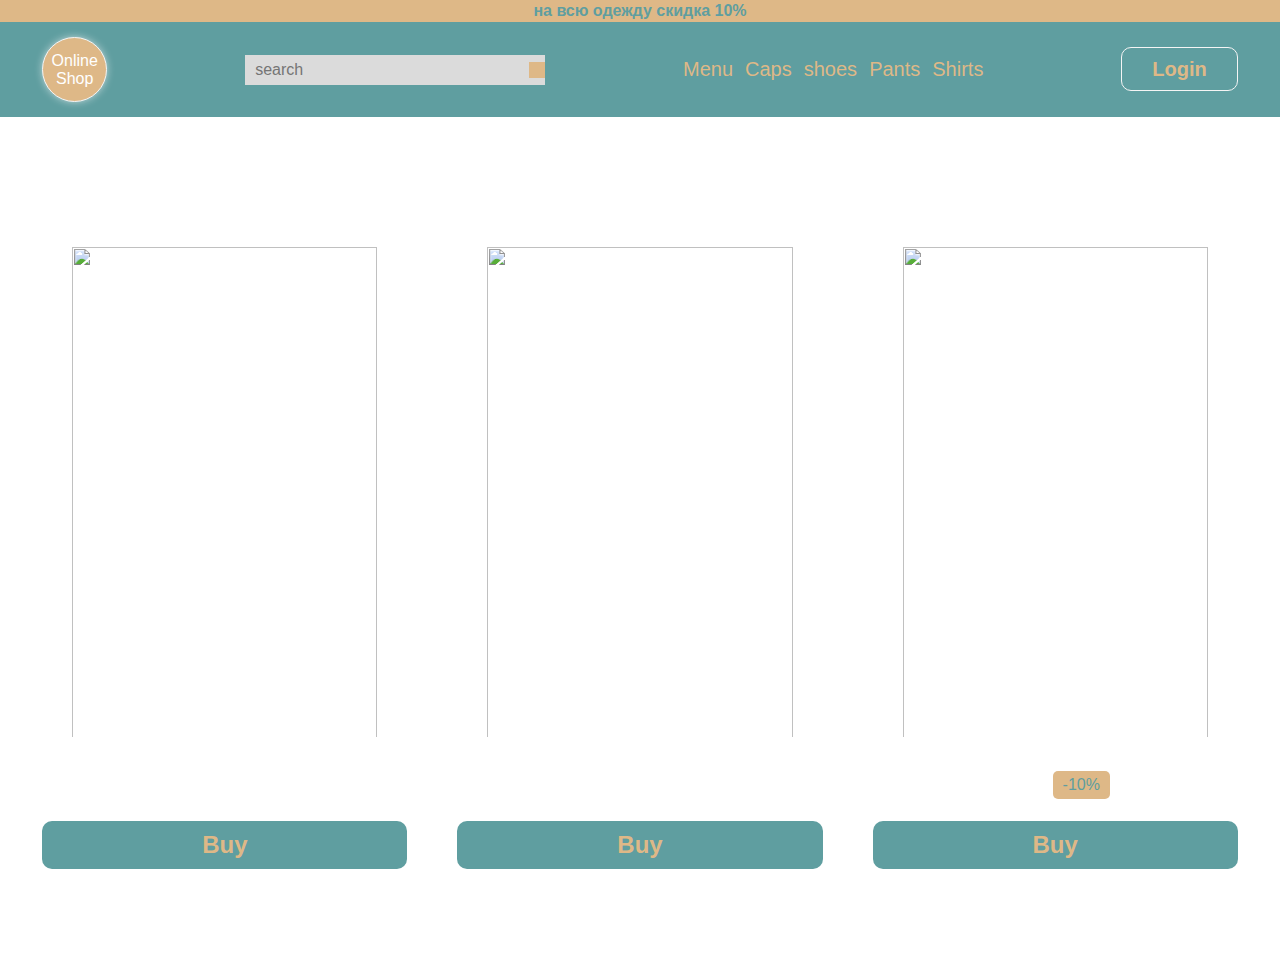
==== index.html @ 3bc38345 "login qismidagi inputladan cursor pointerni ob tashadim" ====
<!DOCTYPE html>
<html lang="en">
<head>
    <meta charset="UTF-8">
    <meta name="viewport" content="width=device-width, initial-scale=1.0">
    <title>Online Shop</title>
    <link rel="stylesheet" href="./index.css">
    <link rel="preconnect" href="https://fonts.googleapis.com">
    <link rel="preconnect" href="https://fonts.gstatic.com" crossorigin>
    <link href="https://fonts.googleapis.com/css2?family=Poppins:ital,wght@0,100;0,200;0,300;0,400;0,500;0,600;0,700;0,800;0,900;1,100;1,200;1,300;1,400;1,500;1,600;1,700;1,800;1,900&display=swap" rel="stylesheet">
    <link rel="stylesheet" href="https://cdnjs.cloudflare.com/ajax/libs/font-awesome/6.6.0/css/all.min.css"
        integrity="sha512-Kc323vGBEqzTmouAECnVceyQqyqdsSiqLQISBL29aUW4U/M7pSPA/gEUZQqv1cwx4OnYxTxve5UMg5GT6L4JJg=="
        crossorigin="anonymous" referrerpolicy="no-referrer" />
</head>
<body>

    <div class="reklama">
        <a href="#">на всю одежду скидка 10%</a>
    </div>
    
    <header>

        <div class="logo">

            <div class="dumalo">
                Online Shop
            </div>

        </div>

        <div class="search">
            <div class="searchniki">
                <input type="text" placeholder="search">
                <i class="fa-solid fa-magnifying-glass"></i>
            </div>
        </div>

        <div class="links">
            <a href="#Menu">Menu</a>
            <a href="#">Caps</a>
            <a href="#">shoes</a>
            <a href="#">Pants</a>
            <a href="#">Shirts</a>
        </div>

        <div class="login">

            <a href="./login.html">Login</a>

        </div>

    </header>

    <div class="showcase" id="Menu">
        <div class="container">

            <div class="card">

                <img src="https://dynamic.zacdn.com/JcZxlqNYh2TtYwtrB5bnxhtGU3o=/filters:quality(70):format(webp)/https://static-ph.zacdn.com/p/polo-ralph-lauren-7114-6991243-1.jpg" alt="">

                <div class="button">
                    <a href="#">Buy</a>
                </div>
            </div>

            <div class="card">

                <img src="https://img01.ztat.net/article/spp-media-p1/9e762708e72b42feb36ad74c1fd42e43/7de8cead74f54eaea0609353e0867a2e.jpg?imwidth=762&filter=packshot" alt="">

                <div class="button">
                    <a href="#">Buy</a>
                </div>
            </div>

            <div class="card">

                <p>-10%</p>

                <img src="https://img01.ztat.net/article/spp-media-p1/e376098328f94d87a089365415bf63c3/7753312db8f144b4a15c470b08585c79.jpg?imwidth=1800&filter=packshot" alt="">

                <div class="button">
                    <a href="#">Buy</a>
                </div>
            </div>

        </div>
    </div>

</body>
</html>
---- index.css ----
* {
  -webkit-box-sizing: border-box;
          box-sizing: border-box;
  margin: 0;
  padding: 0;
  font-family: sans-serif;
}

.container {
  max-width: 1440px;
  width: 100%;
  margin: 0 auto;
  padding: 0 3.3%;
}

.reklama {
  display: -webkit-box;
  display: -ms-flexbox;
  display: flex;
  -webkit-box-pack: center;
      -ms-flex-pack: center;
          justify-content: center;
  padding: 2px 0;
  background-color: burlywood;
}

.reklama a {
  text-decoration: none;
  color: cadetblue;
  font-weight: 700;
}

header {
  display: -webkit-box;
  display: -ms-flexbox;
  display: flex;
  -webkit-box-align: center;
      -ms-flex-align: center;
          align-items: center;
  width: 100%;
  -webkit-box-pack: justify;
      -ms-flex-pack: justify;
          justify-content: space-between;
  padding: 15px 3.3%;
  background-color: cadetblue;
}

header .logo .dumalo {
  display: -webkit-box;
  display: -ms-flexbox;
  display: flex;
  background-color: burlywood;
  color: white;
  width: 65px;
  height: 65px;
  text-align: center;
  border-radius: 50%;
  -webkit-box-align: center;
      -ms-flex-align: center;
          align-items: center;
  cursor: pointer;
  border: 1px solid whitesmoke;
  -webkit-box-shadow: 0 0 10px -2px whitesmoke;
          box-shadow: 0 0 10px -2px whitesmoke;
}

header .search {
  width: 300px;
}

header .search .searchniki {
  display: -webkit-box;
  display: -ms-flexbox;
  display: flex;
  background-color: #dbdbdb;
  width: 100%;
  height: 30px;
  -webkit-box-align: center;
      -ms-flex-align: center;
          align-items: center;
}

header .search .searchniki input {
  background-color: #dbdbdb;
  border: 0;
  outline: 0;
  padding-left: 10px;
  color: cadetblue;
  width: 100%;
  font-size: 16px;
}

header .search .searchniki i {
  color: white;
  padding: 8px;
  background-color: burlywood;
  -webkit-transition: .4s;
  transition: .4s;
}

header .search .searchniki i:hover {
  padding: 10px;
  font-size: 18px;
  border-radius: 5px;
  cursor: pointer;
}

header .links {
  display: -webkit-box;
  display: -ms-flexbox;
  display: flex;
  gap: 12px;
}

header .links a {
  color: burlywood;
  text-decoration: none;
  font-size: 20px;
  -webkit-transition: .4s;
  transition: .4s;
}

header .links a:hover {
  text-shadow: 0 0 10px white;
}

header .login a {
  text-decoration: none;
  color: burlywood;
  font-size: 20px;
  font-weight: 700;
  padding: 10px 30px;
  border: 1px solid whitesmoke;
  border-radius: 10px;
  -webkit-transition: .4s;
  transition: .4s;
}

header .login a:hover {
  border: 1px solid burlywood;
  color: whitesmoke;
  text-shadow: 0 0 10px whitesmoke;
}

.showcase {
  display: -webkit-box;
  display: -ms-flexbox;
  display: flex;
  width: 100%;
  padding: 100px 0;
}

.showcase .container {
  display: -webkit-box;
  display: -ms-flexbox;
  display: flex;
  width: 100%;
  gap: 50px;
}

.showcase .container .card {
  width: 100%;
  border-radius: 10px;
  -webkit-transition: .4s;
  transition: .4s;
  position: relative;
}

.showcase .container .card p {
  position: absolute;
  bottom: 70px;
  left: 180px;
  padding: 5px 10px;
  color: cadetblue;
  background-color: burlywood;
  display: inline-block;
  border-radius: 5px;
}

.showcase .container .card img {
  -o-object-fit: cover;
     object-fit: cover;
  width: 100%;
  height: calc(100vh - 350px);
  padding: 30px;
}

.showcase .container .card .button {
  display: -webkit-box;
  display: -ms-flexbox;
  display: flex;
  -webkit-box-pack: center;
      -ms-flex-pack: center;
          justify-content: center;
  background-color: cadetblue;
  padding: 10px;
  border-radius: 10px;
  margin-top: 20px;
}

.showcase .container .card .button a {
  text-decoration: none;
  color: burlywood;
  font-size: 24px;
  font-weight: 600;
}
/*# sourceMappingURL=index.css.map */
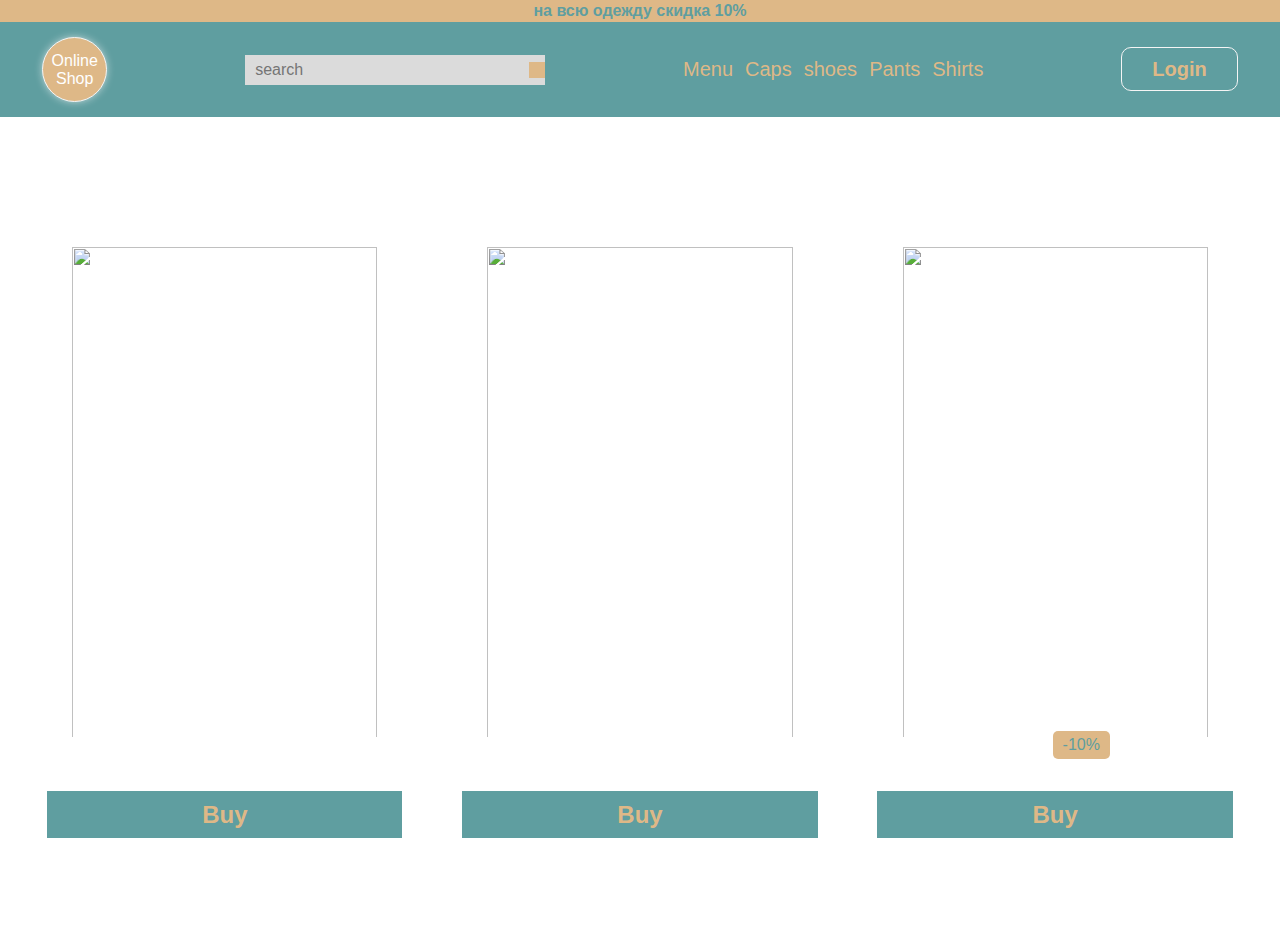
==== commit 9c09ef0e: "new css and sass files" ====
--- a/index.html
+++ b/index.html
@@ -4,7 +4,7 @@
     <meta charset="UTF-8">
     <meta name="viewport" content="width=device-width, initial-scale=1.0">
     <title>Online Shop</title>
-    <link rel="stylesheet" href="./index.css">
+    <link rel="stylesheet" href="./Css/index.css">
     <link rel="preconnect" href="https://fonts.googleapis.com">
     <link rel="preconnect" href="https://fonts.gstatic.com" crossorigin>
     <link href="https://fonts.googleapis.com/css2?family=Poppins:ital,wght@0,100;0,200;0,300;0,400;0,500;0,600;0,700;0,800;0,900;1,100;1,200;1,300;1,400;1,500;1,600;1,700;1,800;1,900&display=swap" rel="stylesheet">
@@ -58,18 +58,14 @@
 
                 <img src="https://dynamic.zacdn.com/JcZxlqNYh2TtYwtrB5bnxhtGU3o=/filters:quality(70):format(webp)/https://static-ph.zacdn.com/p/polo-ralph-lauren-7114-6991243-1.jpg" alt="">
 
-                <div class="button">
-                    <a href="#">Buy</a>
-                </div>
+                <a href="#">Buy</a>
             </div>
 
             <div class="card">
 
                 <img src="https://img01.ztat.net/article/spp-media-p1/9e762708e72b42feb36ad74c1fd42e43/7de8cead74f54eaea0609353e0867a2e.jpg?imwidth=762&filter=packshot" alt="">
 
-                <div class="button">
-                    <a href="#">Buy</a>
-                </div>
+                <a href="#">Buy</a>
             </div>
 
             <div class="card">
@@ -78,9 +74,7 @@
 
                 <img src="https://img01.ztat.net/article/spp-media-p1/e376098328f94d87a089365415bf63c3/7753312db8f144b4a15c470b08585c79.jpg?imwidth=1800&filter=packshot" alt="">
 
-                <div class="button">
-                    <a href="#">Buy</a>
-                </div>
+                <a href="#">Buy</a>
             </div>
 
         </div>
--- a/Css/index.css
+++ b/Css/index.css
@@ -0,0 +1,213 @@
+* {
+  -webkit-box-sizing: border-box;
+          box-sizing: border-box;
+  margin: 0;
+  padding: 0;
+  font-family: sans-serif;
+}
+
+.container {
+  max-width: 1440px;
+  width: 100%;
+  margin: 0 auto;
+  padding: 0 3.3%;
+}
+
+.reklama {
+  display: -webkit-box;
+  display: -ms-flexbox;
+  display: flex;
+  -webkit-box-pack: center;
+      -ms-flex-pack: center;
+          justify-content: center;
+  padding: 2px 0;
+  background-color: burlywood;
+}
+
+.reklama a {
+  text-decoration: none;
+  color: cadetblue;
+  font-weight: 700;
+}
+
+header {
+  display: -webkit-box;
+  display: -ms-flexbox;
+  display: flex;
+  -webkit-box-align: center;
+      -ms-flex-align: center;
+          align-items: center;
+  width: 100%;
+  -webkit-box-pack: justify;
+      -ms-flex-pack: justify;
+          justify-content: space-between;
+  padding: 15px 3.3%;
+  background-color: cadetblue;
+}
+
+header .logo .dumalo {
+  display: -webkit-box;
+  display: -ms-flexbox;
+  display: flex;
+  background-color: burlywood;
+  color: white;
+  width: 65px;
+  height: 65px;
+  text-align: center;
+  border-radius: 50%;
+  -webkit-box-align: center;
+      -ms-flex-align: center;
+          align-items: center;
+  cursor: pointer;
+  border: 1px solid whitesmoke;
+  -webkit-box-shadow: 0 0 10px -2px whitesmoke;
+          box-shadow: 0 0 10px -2px whitesmoke;
+}
+
+header .search {
+  width: 300px;
+}
+
+header .search .searchniki {
+  display: -webkit-box;
+  display: -ms-flexbox;
+  display: flex;
+  background-color: #dbdbdb;
+  width: 100%;
+  height: 30px;
+  -webkit-box-align: center;
+      -ms-flex-align: center;
+          align-items: center;
+}
+
+header .search .searchniki input {
+  background-color: #dbdbdb;
+  border: 0;
+  outline: 0;
+  padding-left: 10px;
+  color: cadetblue;
+  width: 100%;
+  font-size: 16px;
+}
+
+header .search .searchniki i {
+  color: white;
+  padding: 8px;
+  background-color: burlywood;
+  -webkit-transition: .4s;
+  transition: .4s;
+}
+
+header .search .searchniki i:hover {
+  padding: 10px;
+  font-size: 18px;
+  border-radius: 5px;
+  cursor: pointer;
+}
+
+header .links {
+  display: -webkit-box;
+  display: -ms-flexbox;
+  display: flex;
+  gap: 12px;
+}
+
+header .links a {
+  color: burlywood;
+  text-decoration: none;
+  font-size: 20px;
+  -webkit-transition: .4s;
+  transition: .4s;
+}
+
+header .links a:hover {
+  text-shadow: 0 0 10px white;
+}
+
+header .login a {
+  text-decoration: none;
+  color: burlywood;
+  font-size: 20px;
+  font-weight: 700;
+  padding: 10px 30px;
+  border: 1px solid whitesmoke;
+  border-radius: 10px;
+  -webkit-transition: .4s;
+  transition: .4s;
+}
+
+header .login a:hover {
+  border: 1px solid burlywood;
+  color: whitesmoke;
+  text-shadow: 0 0 10px whitesmoke;
+}
+
+.showcase {
+  display: -webkit-box;
+  display: -ms-flexbox;
+  display: flex;
+  width: 100%;
+  padding: 100px 0;
+}
+
+.showcase .container {
+  display: -webkit-box;
+  display: -ms-flexbox;
+  display: flex;
+  width: 100%;
+  gap: 50px;
+}
+
+.showcase .container .card {
+  width: 100%;
+  border-radius: 10px;
+  -webkit-transition: all .4s;
+  transition: all .4s;
+  position: relative;
+  text-align: center;
+}
+
+.showcase .container .card p {
+  position: absolute;
+  bottom: 70px;
+  left: 180px;
+  padding: 5px 10px;
+  color: cadetblue;
+  background-color: burlywood;
+  display: inline-block;
+  border-radius: 5px;
+}
+
+.showcase .container .card img {
+  -o-object-fit: cover;
+     object-fit: cover;
+  width: 100%;
+  height: calc(100vh - 350px);
+  padding: 30px;
+}
+
+.showcase .container .card a {
+  padding: 10px 155px;
+  background-color: cadetblue;
+  text-decoration: none;
+  color: burlywood;
+  font-size: 24px;
+  font-weight: 600;
+  -webkit-transition: all .5s;
+  transition: all .5s;
+}
+
+.showcase .container .card a:hover {
+  background-color: burlywood;
+  color: white;
+  text-decoration: none;
+  -webkit-transform: translateY(-2px);
+          transform: translateY(-2px);
+}
+
+.showcase .container .card a:active {
+  -webkit-transform: translateY(-1px);
+          transform: translateY(-1px);
+  opacity: .5;
+}
+/*# sourceMappingURL=index.css.map */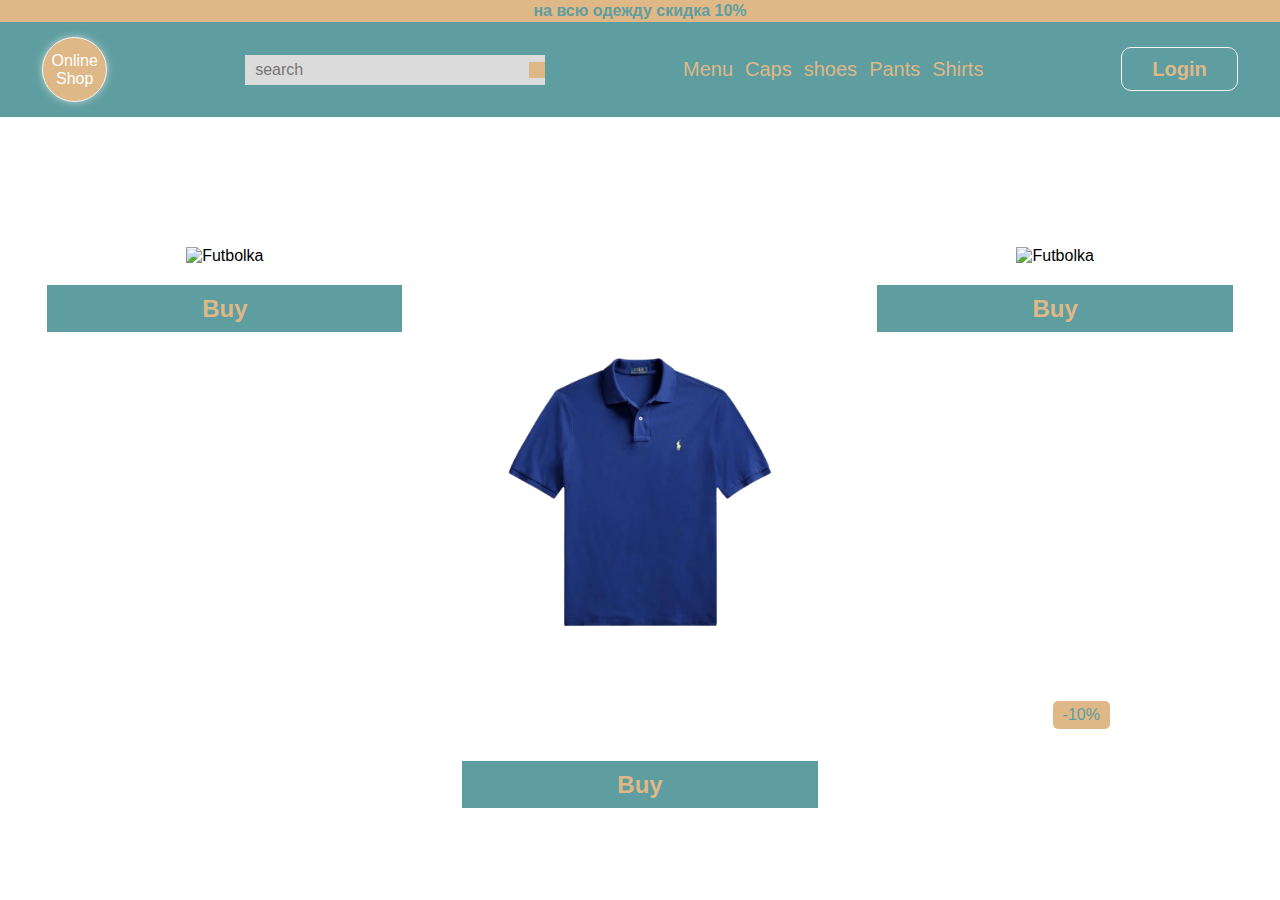
==== commit 54720c40: "Look at the Readme file" ====
--- a/index.html
+++ b/index.html
@@ -56,14 +56,14 @@
 
             <div class="card">
 
-                <img src="https://dynamic.zacdn.com/JcZxlqNYh2TtYwtrB5bnxhtGU3o=/filters:quality(70):format(webp)/https://static-ph.zacdn.com/p/polo-ralph-lauren-7114-6991243-1.jpg" alt="">
+                <img src="https://dynamic.zacdn.com/JcZxlqNYh2TtYwtrB5bnxhtGU3o=/filters:quality(70):format(webp)/https://static-ph.zacdn.com/p/polo-ralph-lauren-7114-6991243-1.jpg" alt="Futbolka">
 
                 <a href="#">Buy</a>
             </div>
 
             <div class="card">
 
-                <img src="https://img01.ztat.net/article/spp-media-p1/9e762708e72b42feb36ad74c1fd42e43/7de8cead74f54eaea0609353e0867a2e.jpg?imwidth=762&filter=packshot" alt="">
+                <img src="./img/photo.png" alt="Futbolka">
 
                 <a href="#">Buy</a>
             </div>
@@ -72,7 +72,7 @@
 
                 <p>-10%</p>
 
-                <img src="https://img01.ztat.net/article/spp-media-p1/e376098328f94d87a089365415bf63c3/7753312db8f144b4a15c470b08585c79.jpg?imwidth=1800&filter=packshot" alt="">
+                <img src="https://img01.ztat.net/article/spp-media-p1/e376098328f94d87a089365415bf63c3/7753312db8f144b4a15c470b08585c79.jpg?imwidth=1800&filter=packshot" alt="Futbolka">
 
                 <a href="#">Buy</a>
             </div>
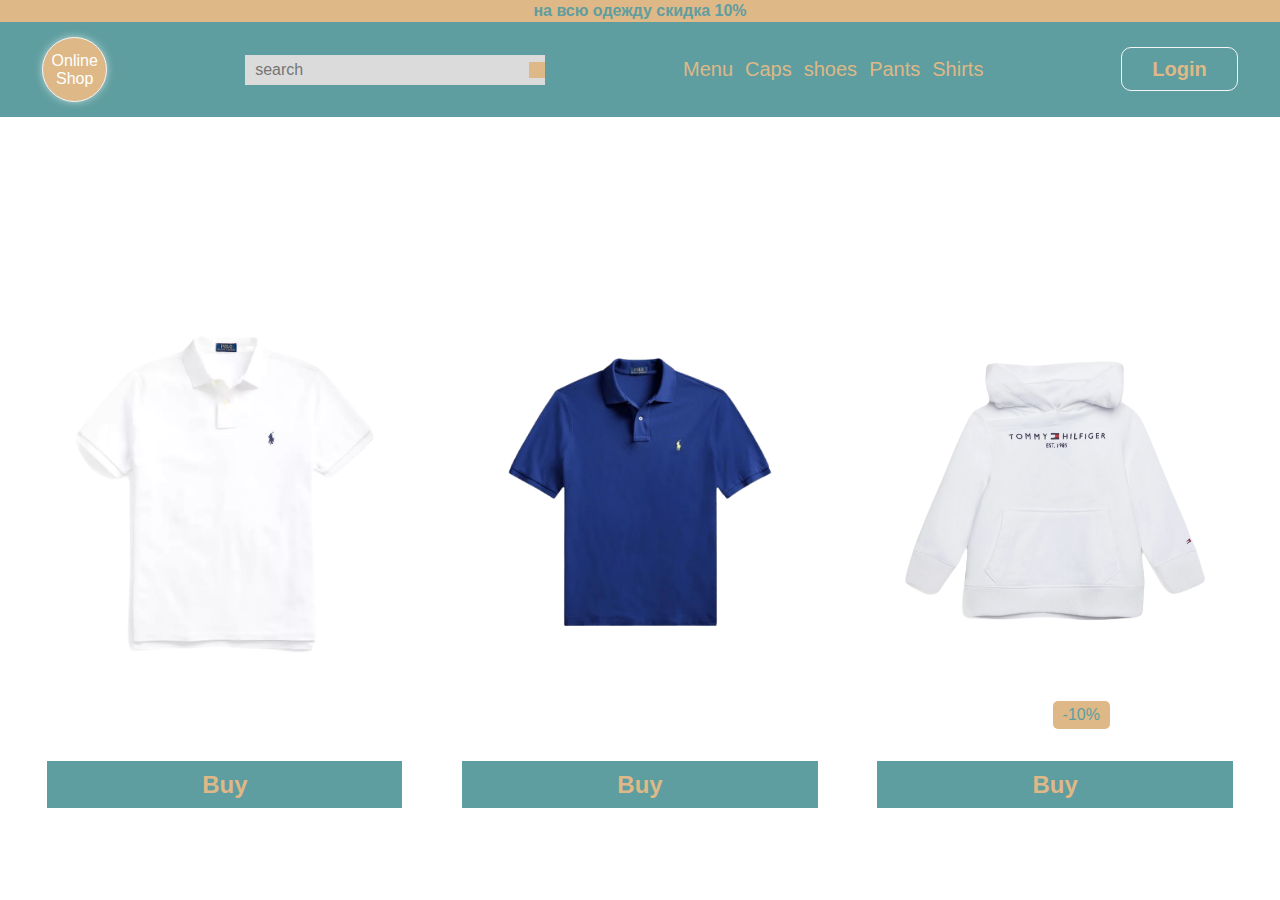
==== commit 8af7c876: "Look at the Readme file" ====
--- a/index.html
+++ b/index.html
@@ -4,7 +4,7 @@
     <meta charset="UTF-8">
     <meta name="viewport" content="width=device-width, initial-scale=1.0">
     <title>Online Shop</title>
-    <link rel="stylesheet" href="./Css/index.css">
+    <link rel="stylesheet" href="./styles/css/minified/index.min.css">
     <link rel="preconnect" href="https://fonts.googleapis.com">
     <link rel="preconnect" href="https://fonts.gstatic.com" crossorigin>
     <link href="https://fonts.googleapis.com/css2?family=Poppins:ital,wght@0,100;0,200;0,300;0,400;0,500;0,600;0,700;0,800;0,900;1,100;1,200;1,300;1,400;1,500;1,600;1,700;1,800;1,900&display=swap" rel="stylesheet">
@@ -56,7 +56,7 @@
 
             <div class="card">
 
-                <img src="https://dynamic.zacdn.com/JcZxlqNYh2TtYwtrB5bnxhtGU3o=/filters:quality(70):format(webp)/https://static-ph.zacdn.com/p/polo-ralph-lauren-7114-6991243-1.jpg" alt="Futbolka">
+                <img src="./img/photo01.png" alt="Futbolka">
 
                 <a href="#">Buy</a>
             </div>
@@ -72,7 +72,7 @@
 
                 <p>-10%</p>
 
-                <img src="https://img01.ztat.net/article/spp-media-p1/e376098328f94d87a089365415bf63c3/7753312db8f144b4a15c470b08585c79.jpg?imwidth=1800&filter=packshot" alt="Futbolka">
+                <img src="./img/photo2.png" alt="Futbolka">
 
                 <a href="#">Buy</a>
             </div>
--- a/styles/css/minified/index.min.css
+++ b/styles/css/minified/index.min.css
@@ -0,0 +1 @@
+*{box-sizing:border-box;margin:0;padding:0;font-family:sans-serif}.container{max-width:1440px;width:100%;margin:0 auto;padding:0 3.3%}.reklama{display:flex;justify-content:center;padding:2px 0;background-color:#deb887}.reklama a{text-decoration:none;color:#5f9ea0;font-weight:700}header{display:flex;align-items:center;width:100%;justify-content:space-between;padding:15px 3.3%;background-color:#5f9ea0}header .logo .dumalo{display:flex;background-color:#deb887;color:#fff;width:65px;height:65px;text-align:center;border-radius:50%;align-items:center;cursor:pointer;border:1px solid #f5f5f5;box-shadow:0 0 10px -2px #f5f5f5}header .search{width:300px}header .search .searchniki{display:flex;background-color:#dbdbdb;width:100%;height:30px;align-items:center}header .search .searchniki input{background-color:#dbdbdb;border:0;outline:0;padding-left:10px;color:#5f9ea0;width:100%;font-size:16px}header .search .searchniki i{color:#fff;padding:8px;background-color:#deb887;transition:.4s}header .search .searchniki i:hover{padding:10px;font-size:18px;border-radius:5px;cursor:pointer}header .links{display:flex;gap:12px}header .links a{color:#deb887;text-decoration:none;font-size:20px;transition:.4s}header .links a:hover{text-shadow:0 0 10px #fff}header .login a{text-decoration:none;color:#deb887;font-size:20px;font-weight:700;padding:10px 30px;border:1px solid #f5f5f5;border-radius:10px;transition:.4s}header .login a:hover{border:1px solid #deb887;color:#f5f5f5;text-shadow:0 0 10px #f5f5f5}header .login a:active{opacity:.5}.showcase{display:flex;width:100%;padding:100px 0}.showcase .container{display:flex;width:100%;gap:50px}.showcase .container .card{width:100%;border-radius:10px;transition:all .4s;position:relative;text-align:center}.showcase .container .card p{position:absolute;bottom:70px;left:180px;padding:5px 10px;color:#5f9ea0;background-color:#deb887;display:inline-block;border-radius:5px}.showcase .container .card img{-o-object-fit:cover;object-fit:cover;width:100%;height:calc(100vh - 350px);padding:30px}.showcase .container .card a{padding:10px 155px;background-color:#5f9ea0;text-decoration:none;color:#deb887;font-size:24px;font-weight:600;transition:all .5s}.showcase .container .card a:hover{background-color:#deb887;color:#fff;text-decoration:none;transform:translateY(-2px)}.showcase .container .card a:active{transform:translateY(-1px);opacity:.5}/*# sourceMappingURL=index.min.css.map */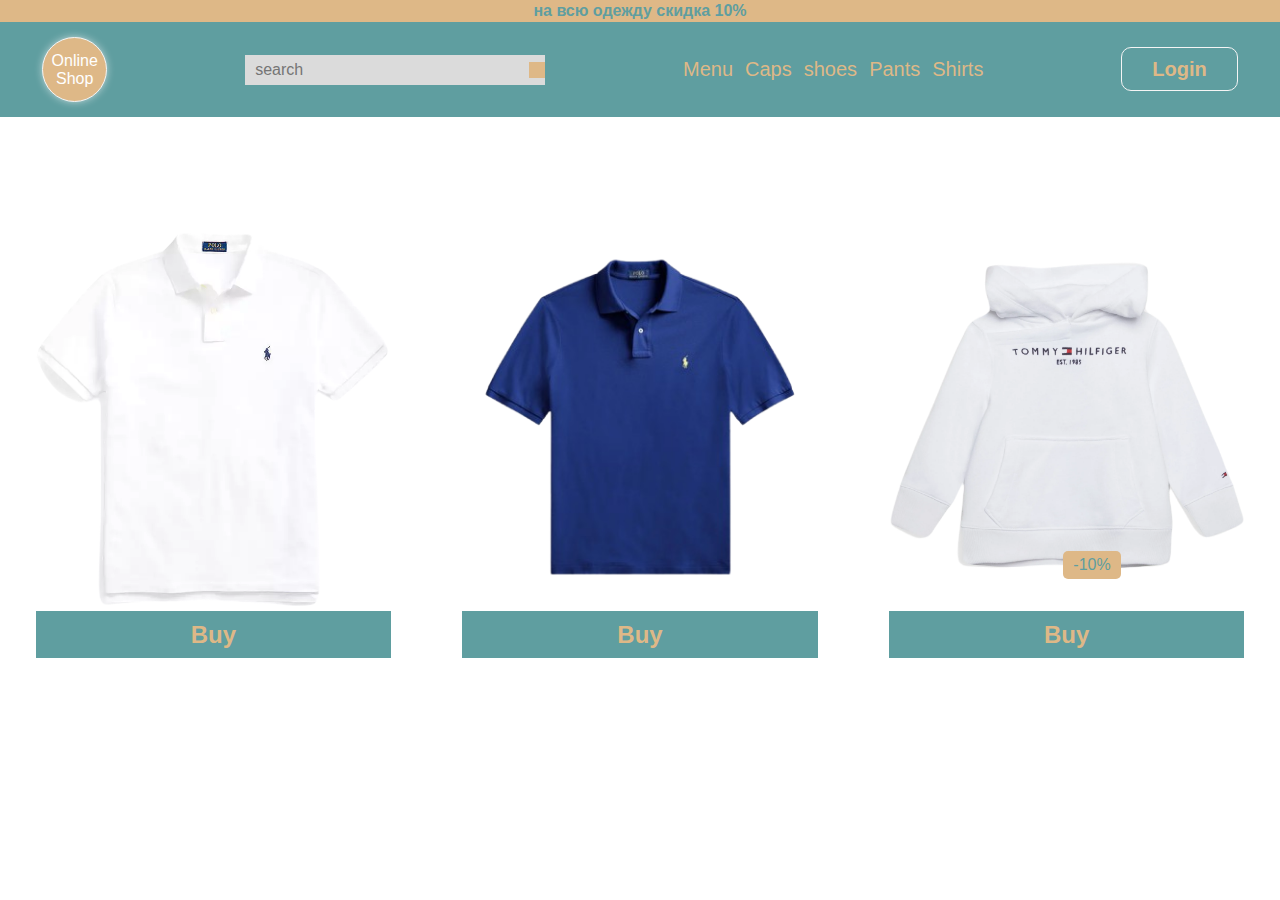
==== commit e96da17a: "Look at the Readme file" ====
--- a/index.html
+++ b/index.html
@@ -16,6 +16,39 @@
 
     <div class="reklama">
         <a href="#">на всю одежду скидка 10%</a>
+    </div>
+
+    <div class="container container-sidebar">
+        <div class="sidebar">
+            <div class="logo">
+
+                <div class="dumalo">
+                    Online Shop
+                </div>
+    
+            </div>
+    
+            <div class="search">
+                <div class="searchniki">
+                    <input type="text" placeholder="search">
+                    <i class="fa-solid fa-magnifying-glass"></i>
+                </div>
+            </div>
+    
+            <div class="links">
+                <a href="#Menu">Menu</a>
+                <a href="#">Caps</a>
+                <a href="#">shoes</a>
+                <a href="#">Pants</a>
+                <a href="#">Shirts</a>
+            </div>
+    
+            <div class="login">
+    
+                <a href="./login.html">Login</a>
+    
+            </div>
+        </div>
     </div>
     
     <header>
@@ -52,7 +85,7 @@
     </header>
 
     <div class="showcase" id="Menu">
-        <div class="container">
+        <div class="container container-showcase">
 
             <div class="card">
 
--- a/styles/css/minified/index.min.css
+++ b/styles/css/minified/index.min.css
@@ -1 +1 @@
-*{box-sizing:border-box;margin:0;padding:0;font-family:sans-serif}.container{max-width:1440px;width:100%;margin:0 auto;padding:0 3.3%}.reklama{display:flex;justify-content:center;padding:2px 0;background-color:#deb887}.reklama a{text-decoration:none;color:#5f9ea0;font-weight:700}header{display:flex;align-items:center;width:100%;justify-content:space-between;padding:15px 3.3%;background-color:#5f9ea0}header .logo .dumalo{display:flex;background-color:#deb887;color:#fff;width:65px;height:65px;text-align:center;border-radius:50%;align-items:center;cursor:pointer;border:1px solid #f5f5f5;box-shadow:0 0 10px -2px #f5f5f5}header .search{width:300px}header .search .searchniki{display:flex;background-color:#dbdbdb;width:100%;height:30px;align-items:center}header .search .searchniki input{background-color:#dbdbdb;border:0;outline:0;padding-left:10px;color:#5f9ea0;width:100%;font-size:16px}header .search .searchniki i{color:#fff;padding:8px;background-color:#deb887;transition:.4s}header .search .searchniki i:hover{padding:10px;font-size:18px;border-radius:5px;cursor:pointer}header .links{display:flex;gap:12px}header .links a{color:#deb887;text-decoration:none;font-size:20px;transition:.4s}header .links a:hover{text-shadow:0 0 10px #fff}header .login a{text-decoration:none;color:#deb887;font-size:20px;font-weight:700;padding:10px 30px;border:1px solid #f5f5f5;border-radius:10px;transition:.4s}header .login a:hover{border:1px solid #deb887;color:#f5f5f5;text-shadow:0 0 10px #f5f5f5}header .login a:active{opacity:.5}.showcase{display:flex;width:100%;padding:100px 0}.showcase .container{display:flex;width:100%;gap:50px}.showcase .container .card{width:100%;border-radius:10px;transition:all .4s;position:relative;text-align:center}.showcase .container .card p{position:absolute;bottom:70px;left:180px;padding:5px 10px;color:#5f9ea0;background-color:#deb887;display:inline-block;border-radius:5px}.showcase .container .card img{-o-object-fit:cover;object-fit:cover;width:100%;height:calc(100vh - 350px);padding:30px}.showcase .container .card a{padding:10px 155px;background-color:#5f9ea0;text-decoration:none;color:#deb887;font-size:24px;font-weight:600;transition:all .5s}.showcase .container .card a:hover{background-color:#deb887;color:#fff;text-decoration:none;transform:translateY(-2px)}.showcase .container .card a:active{transform:translateY(-1px);opacity:.5}/*# sourceMappingURL=index.min.css.map */+*{box-sizing:border-box;margin:0;padding:0;font-family:sans-serif}.container{max-width:1990px;width:100%;margin:0 auto}.reklama{display:flex;justify-content:center;padding:2px 0;background-color:#deb887}.reklama a{text-decoration:none;color:#5f9ea0;font-weight:700}header{display:flex;align-items:center;width:100%;justify-content:space-between;padding:15px 3.3%;background-color:#5f9ea0}header .logo .dumalo{display:flex;background-color:#deb887;color:#fff;width:65px;height:65px;text-align:center;border-radius:50%;align-items:center;cursor:pointer;border:1px solid #f5f5f5;box-shadow:0 0 10px -2px #f5f5f5}header .search{width:300px}header .search .searchniki{display:flex;background-color:#dbdbdb;width:100%;height:30px;align-items:center}header .search .searchniki input{background-color:#dbdbdb;border:0;outline:0;padding-left:10px;color:#5f9ea0;width:100%;font-size:16px}header .search .searchniki i{color:#fff;padding:8px;background-color:#deb887;transition:.4s}header .search .searchniki i:hover{padding:10px;font-size:18px;border-radius:5px;cursor:pointer}header .links{display:flex;gap:12px}header .links a{color:#deb887;text-decoration:none;font-size:20px;transition:.4s}header .links a:hover{text-shadow:0 0 10px #fff}header .login a{text-decoration:none;color:#deb887;font-size:20px;font-weight:700;padding:10px 30px;border:1px solid #f5f5f5;border-radius:10px;transition:.4s}header .login a:hover{border:1px solid #deb887;color:#f5f5f5;text-shadow:0 0 10px #f5f5f5}header .login a:active{opacity:.5}.showcase{display:flex;width:100%}.showcase .container-showcase{display:grid;grid-template-columns:auto auto auto;width:100%;padding-top:100px}.showcase .container-showcase .card{width:100%;border-radius:10px;transition:all .4s;position:relative;text-align:center;z-index:10}.showcase .container-showcase .card p{position:absolute;bottom:70px;left:210px;padding:5px 10px;color:#5f9ea0;background-color:#deb887;display:inline-block;border-radius:5px}.showcase .container-showcase .card img{-o-object-fit:cover;object-fit:cover;width:400px;height:400px}.showcase .container-showcase .card a{padding:10px 155px;background-color:#5f9ea0;text-decoration:none;color:#deb887;font-size:24px;font-weight:600;transition:all .5s}.showcase .container-showcase .card a:hover{background-color:#deb887;color:#fff;text-decoration:none;transform:translateY(-2px)}.showcase .container-showcase .card a:active{transform:translateY(-1px);opacity:.5}.container-sidebar{display:none}.container-sidebar .sidebar{width:30%;background-color:#deb887;padding:20px 40px;position:fixed;top:10px;left:0;z-index:100;transition:all .4s}@media(max-width: 1024px){#Menu .container-showcase .card img{width:250px;height:250px}#Menu .container-showcase .card a{padding:5px 70px}#Menu .container-showcase .card p{bottom:50px;left:150px}}@media(max-width: 768px){header{display:none}.container-sidebar{display:block}}/*# sourceMappingURL=index.min.css.map */